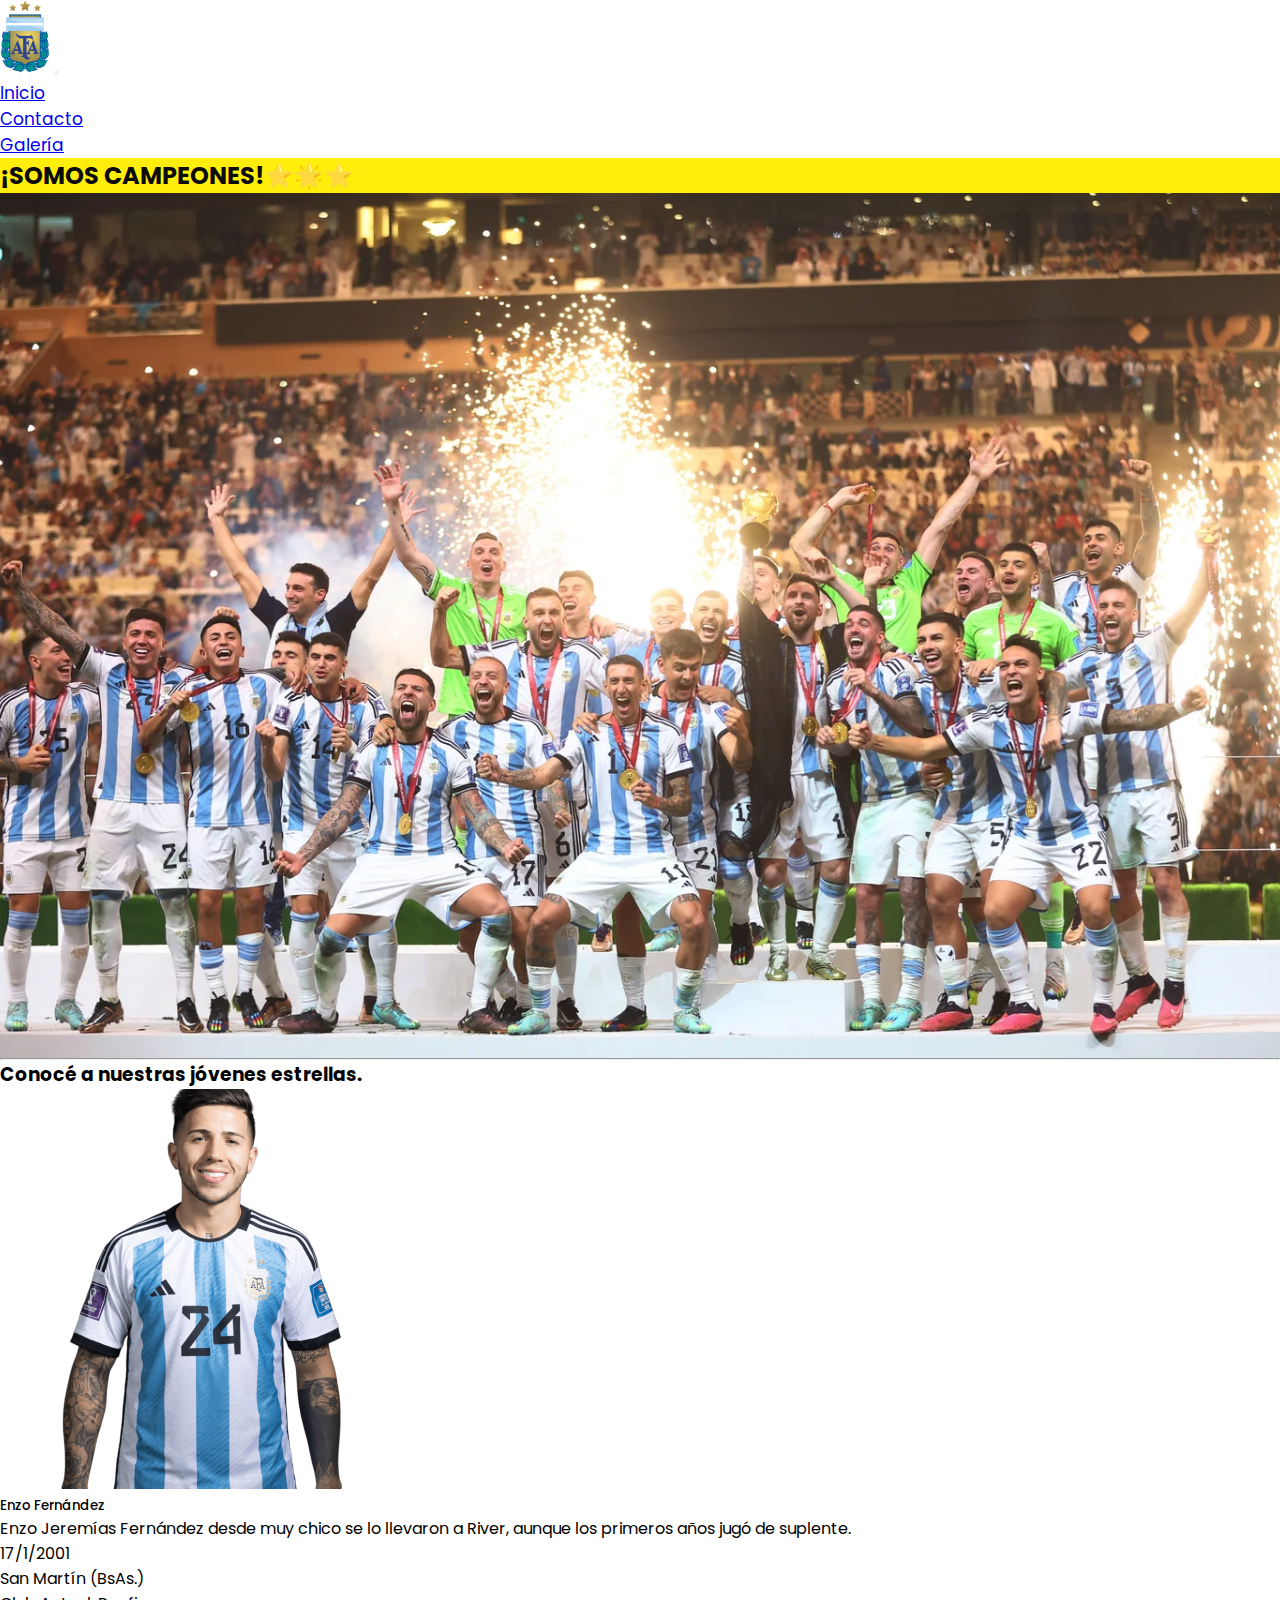
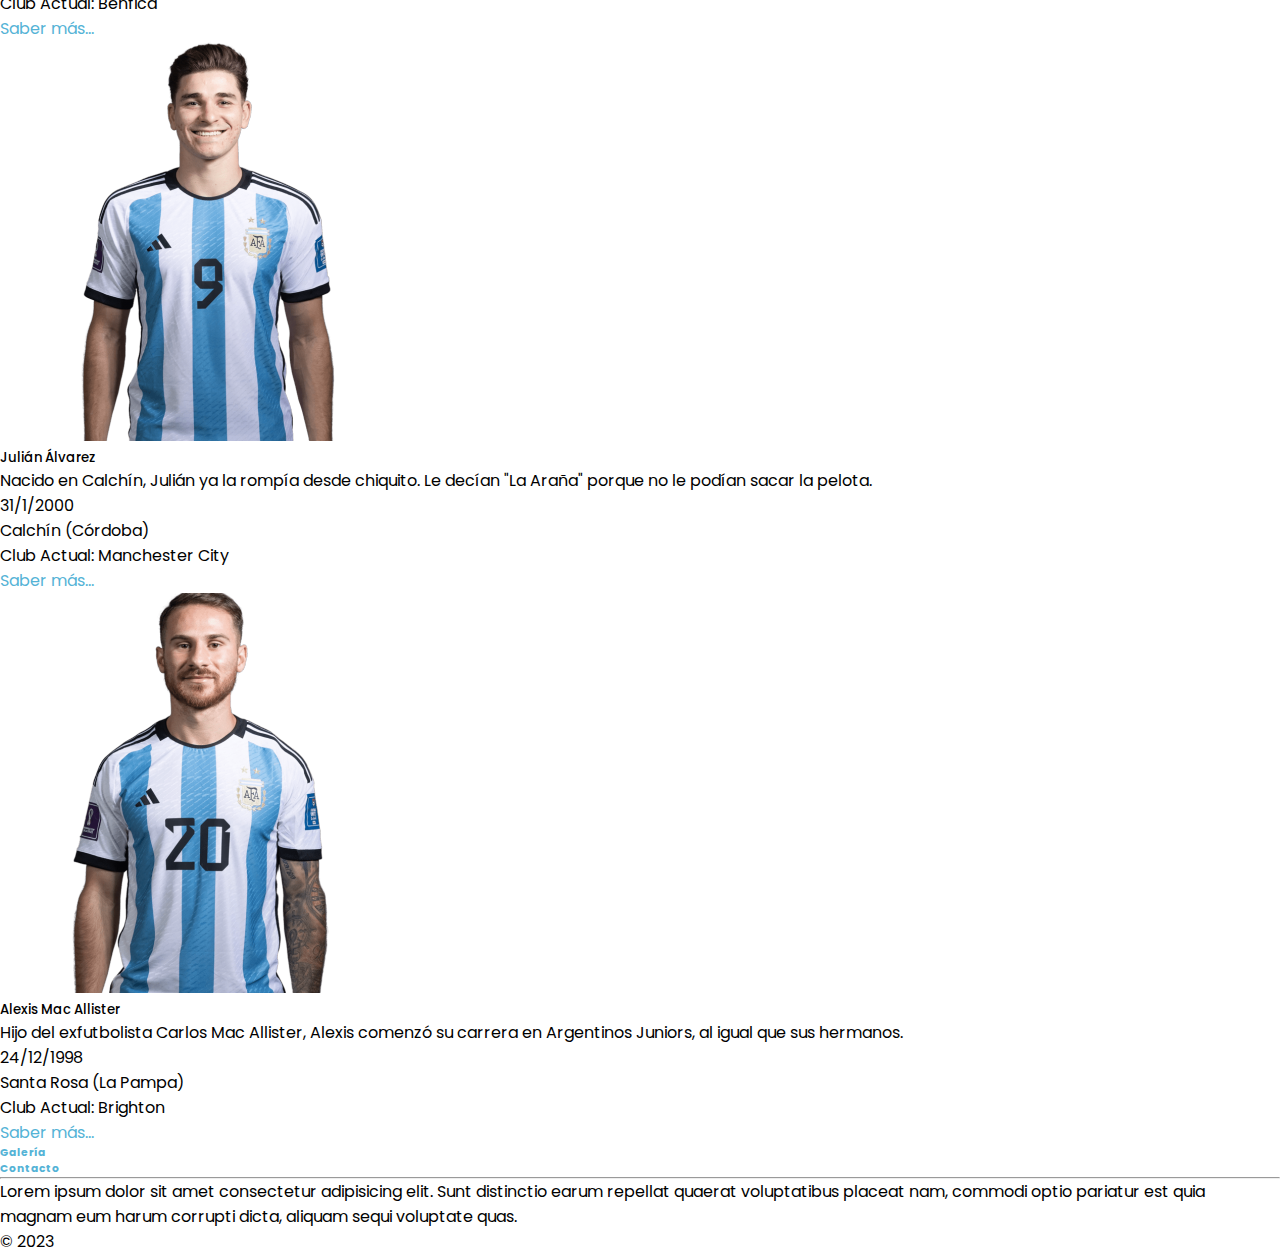
==== index.html @ 124de0a8 "base" ====
<!DOCTYPE html>
<html lang="es">
<head>
    <meta charset="UTF-8">
    <meta http-equiv="X-UA-Compatible" content="IE=edge">
    <meta name="viewport" content="width=device-width, initial-scale=1.0">
    <title>AFA | Inicio</title>
    <link rel="shortcut icon" href="./img/favicon.ico" type="image/x-icon">
    <link href="https://cdn.jsdelivr.net/npm/bootstrap@5.2.3/dist/css/bootstrap.min.css" rel="stylesheet" integrity="sha384-rbsA2VBKQhggwzxH7pPCaAqO46MgnOM80zW1RWuH61DGLwZJEdK2Kadq2F9CUG65" crossorigin="anonymous">
    <link rel="stylesheet" href="https://cdnjs.cloudflare.com/ajax/libs/font-awesome/6.2.1/css/all.min.css" integrity="sha512-MV7K8+y+gLIBoVD59lQIYicR65iaqukzvf/nwasF0nqhPay5w/9lJmVM2hMDcnK1OnMGCdVK+iQrJ7lzPJQd1w==" crossorigin="anonymous" referrerpolicy="no-referrer" />
    <link rel="stylesheet" href="./styles/styles.css">
</head>
<body>
    
    <nav class="navbar navbar-expand-sm bg-info navbar-dark">
        <div class="container-fluid">
          <a class="navbar-brand" href="index.html"><img src="./img/logo.png" alt="logo" style="width: 50px;"></a>
          <button class="navbar-toggler" type="button" data-bs-toggle="collapse" data-bs-target="#collapsibleNavbar">
            <span class="navbar-toggler-icon"></span>
          </button>
          <div class="collapse navbar-collapse" id="collapsibleNavbar">
            <ul class="navbar-nav">
              <li class="nav-item">
                <a class="nav-link active" aria-current="page" href="index.html">Inicio</a>
              </li>
              <li class="nav-item">
                <a class="nav-link" href="./pages/contact.html">Contacto</a>
              </li>
              <li class="nav-item">
                <a class="nav-link" href="./pages/gallery.html">Galería</a>
              </li>  
                </ul>
              </li>
            </ul>
          </div>
        </div>
      </nav>

      <section class="mainbg d-flex justify-content-center align-items-center">
          <h2 class="welcome text-dark mb-auto mt-5 p-2 border border-dark border-3 rounded-pill">¡SOMOS CAMPEONES!⭐🌟⭐</h2>
      </section>

      <hr class="my-5">

      <section class="players container">
          <h3 class="d-flex justify-content-center align-items-center mt-5">Conocé a nuestras jóvenes estrellas.</h3>
          <div class="row mt-5">
              <div class="col-md-4 my-2">
                <div class="player__one card border-primary">
                  <img src="img/enzo.png" class="card-img-top border border-primary border-3" alt="gardel">
                  <div class="card-body">
                    <h5 class="card-title">Enzo Fernández</h5>
                    <p class="card-text">Enzo Jeremías Fernández desde muy chico se lo llevaron a River, aunque los primeros años jugó de suplente.</p>
                  </div>
                  <ul class="list-group list-group-flush">
                    <li class="list-group-item">17/1/2001</li>
                    <li class="list-group-item">San Martín (BsAs.)</li>
                    <li class="list-group-item">Club Actual: Benfica</li>
                  </ul>
                  <div class="card-body">
                    <a href="https://www.transfermarkt.com.ar/enzo-fernandez/profil/spieler/648195" class="boton linkfot btn btn-info text-white">Saber más...</a>
                  </div>
                </div>
              </div>
              <div class="col-md-4 my-2">
                <div class="player__two card border-primary">
                  <img src="img/juli.png" class="card-img-top border border-primary border-3" alt="araña">
                  <div class="card-body">
                    <h5 class="card-title">Julián Álvarez</h5>
                    <p class="card-text">Nacido en Calchín, Julián ya la rompía desde chiquito. Le decían "La Araña" porque no le podían sacar la pelota.</p>
                  </div>
                  <ul class="list-group list-group-flush">
                    <li class="list-group-item">31/1/2000</li>
                    <li class="list-group-item">Calchín (Córdoba)</li>
                    <li class="list-group-item">Club Actual: Manchester City</li>
                  </ul>
                  <div class="card-body">
                    <a href="https://www.transfermarkt.com.ar/julian-alvarez/profil/spieler/576024" class="boton linkfot btn btn-info text-white">Saber más...</a>
                  </div>
                </div>
              </div>
              <div class="col-md-4 my-2">
                <div class="player__three card border-primary">
                  <img src="img/ale.png" class="card-img-top border border-primary border-3" alt="maca">
                  <div class="card-body">
                    <h5 class="card-title">Alexis Mac Allister</h5>
                    <p class="card-text">Hijo del exfutbolista Carlos Mac Allister, Alexis comenzó su carrera en Argentinos Juniors, al igual que sus hermanos.</p>
                  </div>
                  <ul class="list-group list-group-flush">
                    <li class="list-group-item">24/12/1998</li>
                    <li class="list-group-item">Santa Rosa (La Pampa)</li>
                    <li class="list-group-item">Club Actual: Brighton</li>
                  </ul>
                  <div class="card-body">
                    <a href="https://www.transfermarkt.com.ar/alexis-mac-allister/profil/spieler/534033" class="boton linkfot btn btn-info text-white">Saber más...</a>
                  </div>
                </div>
              </div>
          </div>
      </section>
       
      <div>
        <footer class="text-center text-white bg-info">
        
          <div class="container">

            <section class="mt-5">

              <div class="row text-center d-flex justify-content-center pt-5">

                <div class="col-md-2">
                  <h6 class="text-uppercase font-weight-bold">
                    <a href="./pages/gallery.html" class="linkfot text-white">Galería</a>
                  </h6>
                </div>

                <div class="col-md-2">
                  <h6 class="text-uppercase font-weight-bold">
                    <a href="./pages/contact.html" class="linkfot text-white">Contacto</a>
                  </h6>
                </div>

              </div>
            </section>
 

            <hr class="my-5" />


            <section class="mb-5">
              <div class="row d-flex justify-content-center">
                <div class="col-lg-8">
                  <p>
                    Lorem ipsum dolor sit amet consectetur adipisicing elit. Sunt
                    distinctio earum repellat quaerat voluptatibus placeat nam,
                    commodi optio pariatur est quia magnam eum harum corrupti
                    dicta, aliquam sequi voluptate quas.
                  </p>
                </div>
              </div>
            </section>
            <section class="text-center mb-5">
              <a href="https://es-la.facebook.com/AFASeleccionArgentina/" class="text-white me-4">
                <i class="fab fa-facebook-f"></i>
              </a>
              <a href="https://twitter.com/Argentina?ref_src=twsrc%5Egoogle%7Ctwcamp%5Eserp%7Ctwgr%5Eauthor" class="text-white me-4">
                <i class="fab fa-twitter"></i>
              </a>
              <a href="https://www.instagram.com/afaseleccion/" class="text-white me-4">
                <i class="fab fa-instagram"></i>
              </a>
              <a href="https://github.com/frnadev" class="text-white me-4">
                <i class="fab fa-github"></i>
              </a>
            </section>
          </div>
          <div class="text-center p-3 bg-primary">
            © 2023
          </div>
        </footer>
      </div>



    
                          
      


    <script src="https://cdn.jsdelivr.net/npm/bootstrap@5.2.3/dist/js/bootstrap.bundle.min.js" integrity="sha384-kenU1KFdBIe4zVF0s0G1M5b4hcpxyD9F7jL+jjXkk+Q2h455rYXK/7HAuoJl+0I4" crossorigin="anonymous"></script>
</body>
</html>
---- styles/styles.css ----
@import url('https://fonts.googleapis.com/css2?family=Poppins:wght@100;300;400;500;600&display=swap');

* {
    margin: 0;
    padding: 0;
    box-sizing: border-box;
    font-family: 'Poppins', sans-serif;
}

.navbar {
    font-size: 17px;
}

.mainbg {
    background-image: url(../img/mainbg1.png);
    background-size: cover;
    background-repeat: no-repeat;
    background-position: center;
    height: 100vh;
    opacity: 95%;
    -webkit-animation:bg-pan-tr 40s both;
    animation:bg-pan-tr 40s both;
    animation-delay: 2s;

}

.welcome {
    background-color: rgb(255, 238, 0);
    -webkit-animation:roll-in-top .6s ease-out both; 
    animation:roll-in-top .6s ease-out both;
    animation-delay: 3s;
}

.card-title {
    font-weight: 500;
}

.player__one {
    -webkit-animation:roll-in-left .9s ease-out both;
    animation:roll-in-left .9s ease-out both;
    animation-delay: 7s;
}

.player__two {
    -webkit-animation:roll-in-top .9s ease-out both; 
    animation:roll-in-top .9s ease-out both;
    animation-delay: 7s;
}

.player__three {
    -webkit-animation:roll-in-right .9s ease-out both;
    animation:roll-in-right .9s ease-out both;
    animation-delay: 7s;
}


.w-100 {
    width: 100%;
    height: 90vh;
}


.linkfot {
    text-decoration: none;
}

.linkfot {
    box-shadow: inset 0 0 0 0 #54b3d6;
    color: #54b3d6;
    margin: 0 -.25rem;
    padding: 0 .25rem;
    transition: color .3s ease-in-out, box-shadow .3s ease-in-out;
  }

.linkfot:hover {
    box-shadow:inset 100px 0 0 0 #54b3d6;
    color: rgb(0, 4, 255);
}

.boton {
    -webkit-animation:vibrate-1 .900s linear infinite both;animation:vibrate-1 .900s linear infinite both
}

.roll-in-left{-webkit-animation:roll-in-left .6s ease-out both;animation:roll-in-left .6s ease-out both}

.roll-in-right{-webkit-animation:roll-in-right .6s ease-out both;animation:roll-in-right .6s ease-out both}



@-webkit-keyframes roll-in-right{0%{-webkit-transform:translateX(800px) rotate(540deg);transform:translateX(800px) rotate(540deg);opacity:0}100%{-webkit-transform:translateX(0) rotate(0deg);transform:translateX(0) rotate(0deg);opacity:1}}@keyframes roll-in-right{0%{-webkit-transform:translateX(800px) rotate(540deg);transform:translateX(800px) rotate(540deg);opacity:0}100%{-webkit-transform:translateX(0) rotate(0deg);transform:translateX(0) rotate(0deg);opacity:1}}




@-webkit-keyframes roll-in-left{0%{-webkit-transform:translateX(-800px) rotate(-540deg);transform:translateX(-800px) rotate(-540deg);opacity:0}100%{-webkit-transform:translateX(0) rotate(0deg);transform:translateX(0) rotate(0deg);opacity:1}}@keyframes roll-in-left{0%{-webkit-transform:translateX(-800px) rotate(-540deg);transform:translateX(-800px) rotate(-540deg);opacity:0}100%{-webkit-transform:translateX(0) rotate(0deg);transform:translateX(0) rotate(0deg);opacity:1}}



@-webkit-keyframes roll-in-top{0%{-webkit-transform:translateY(-800px) rotate(-540deg);transform:translateY(-800px) rotate(-540deg);opacity:0}100%{-webkit-transform:translateY(0) rotate(0deg);transform:translateY(0) rotate(0deg);opacity:1}}@keyframes roll-in-top{0%{-webkit-transform:translateY(-800px) rotate(-540deg);transform:translateY(-800px) rotate(-540deg);opacity:0}100%{-webkit-transform:translateY(0) rotate(0deg);transform:translateY(0) rotate(0deg);opacity:1}}


@-webkit-keyframes bg-pan-tr{0%{background-position:0 100%}100%{background-position:100% 0}}@keyframes bg-pan-tr{0%{background-position:0 100%}100%{background-position:100% 0}}


@-webkit-keyframes vibrate-1{0%{-webkit-transform:translate(0);transform:translate(0)}20%{-webkit-transform:translate(-2px,2px);transform:translate(-2px,2px)}40%{-webkit-transform:translate(-2px,-2px);transform:translate(-2px,-2px)}60%{-webkit-transform:translate(2px,2px);transform:translate(2px,2px)}80%{-webkit-transform:translate(2px,-2px);transform:translate(2px,-2px)}100%{-webkit-transform:translate(0);transform:translate(0)}}@keyframes vibrate-1{0%{-webkit-transform:translate(0);transform:translate(0)}20%{-webkit-transform:translate(-2px,2px);transform:translate(-2px,2px)}40%{-webkit-transform:translate(-2px,-2px);transform:translate(-2px,-2px)}60%{-webkit-transform:translate(2px,2px);transform:translate(2px,2px)}80%{-webkit-transform:translate(2px,-2px);transform:translate(2px,-2px)}100%{-webkit-transform:translate(0);transform:translate(0)}}

@media screen and (max-width: 780px) {

    .w-100 {
        height: 70vh;
    }

}

@media screen and (max-width: 480px) {

    .w-100 {
        height: 50vh;
    }

}


@media screen and (max-width: 480px) {

    .w-100 {
        height: 35vh;
    }

}
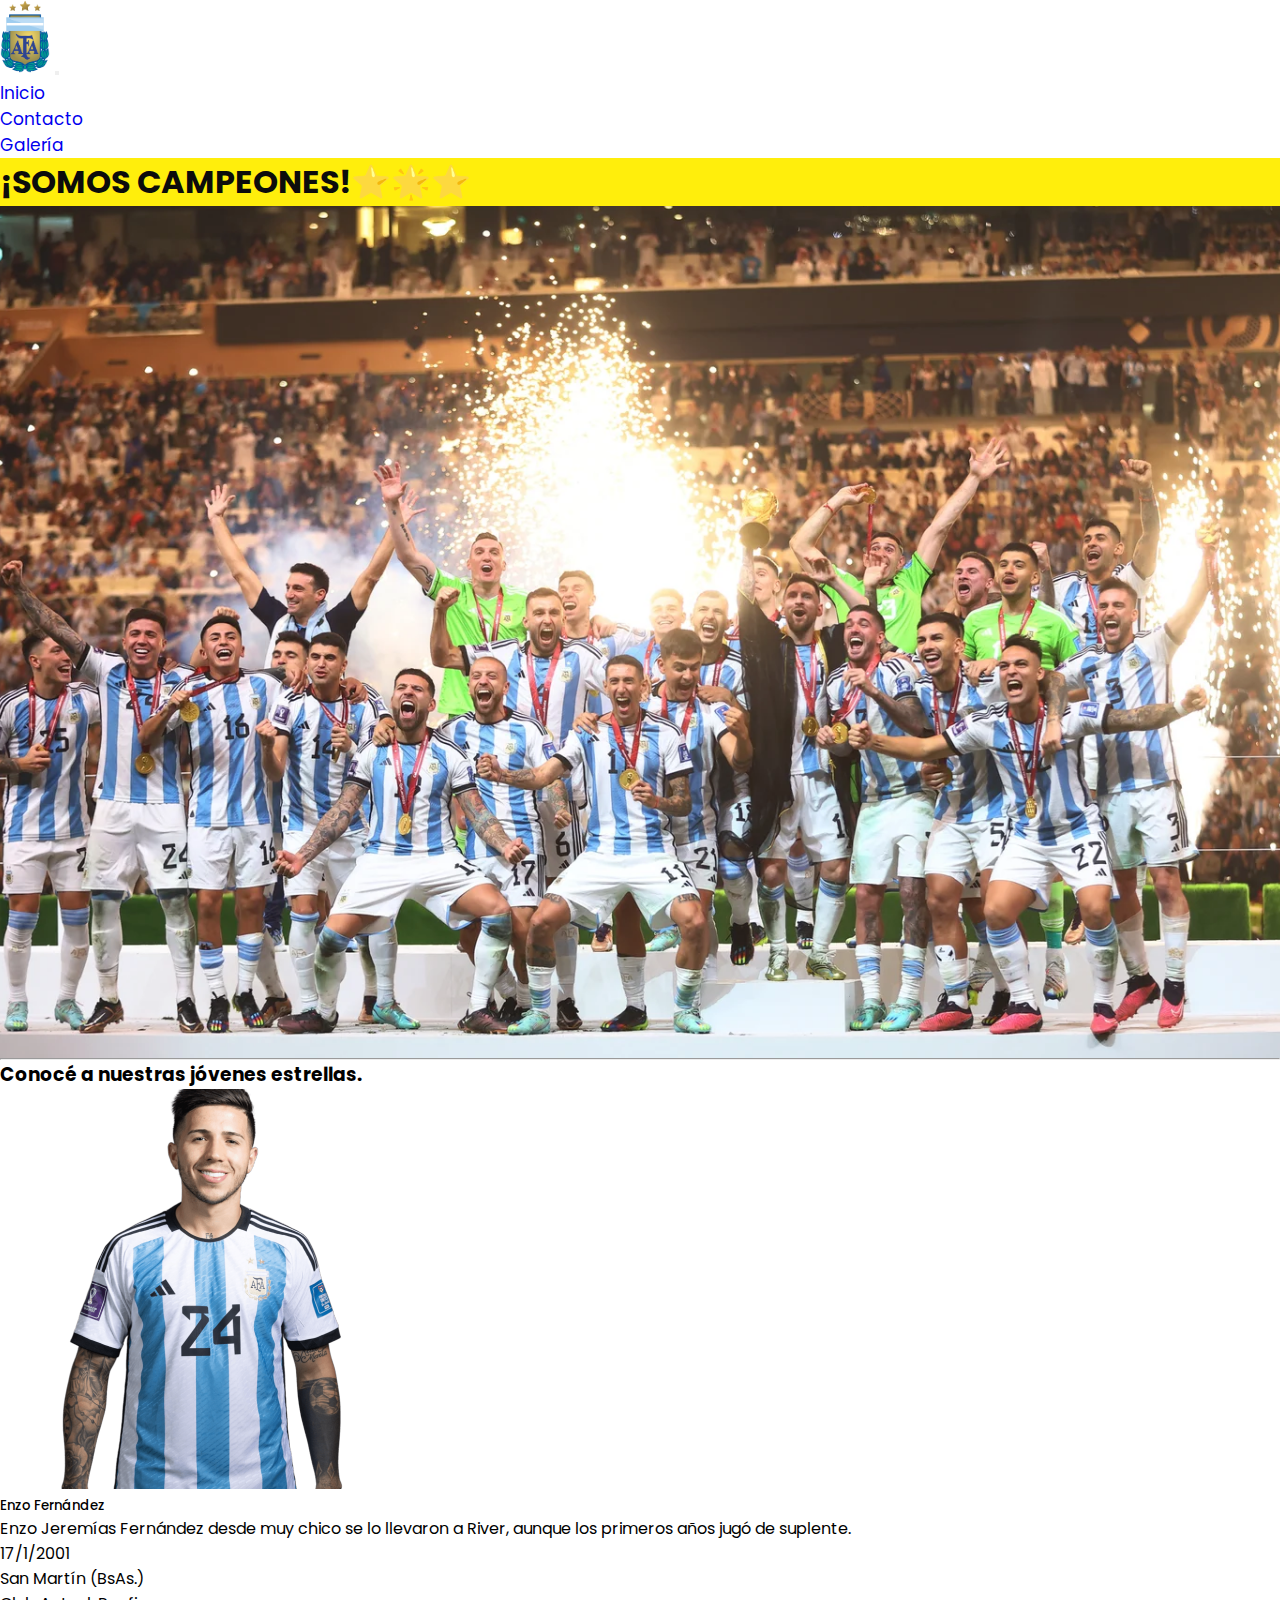
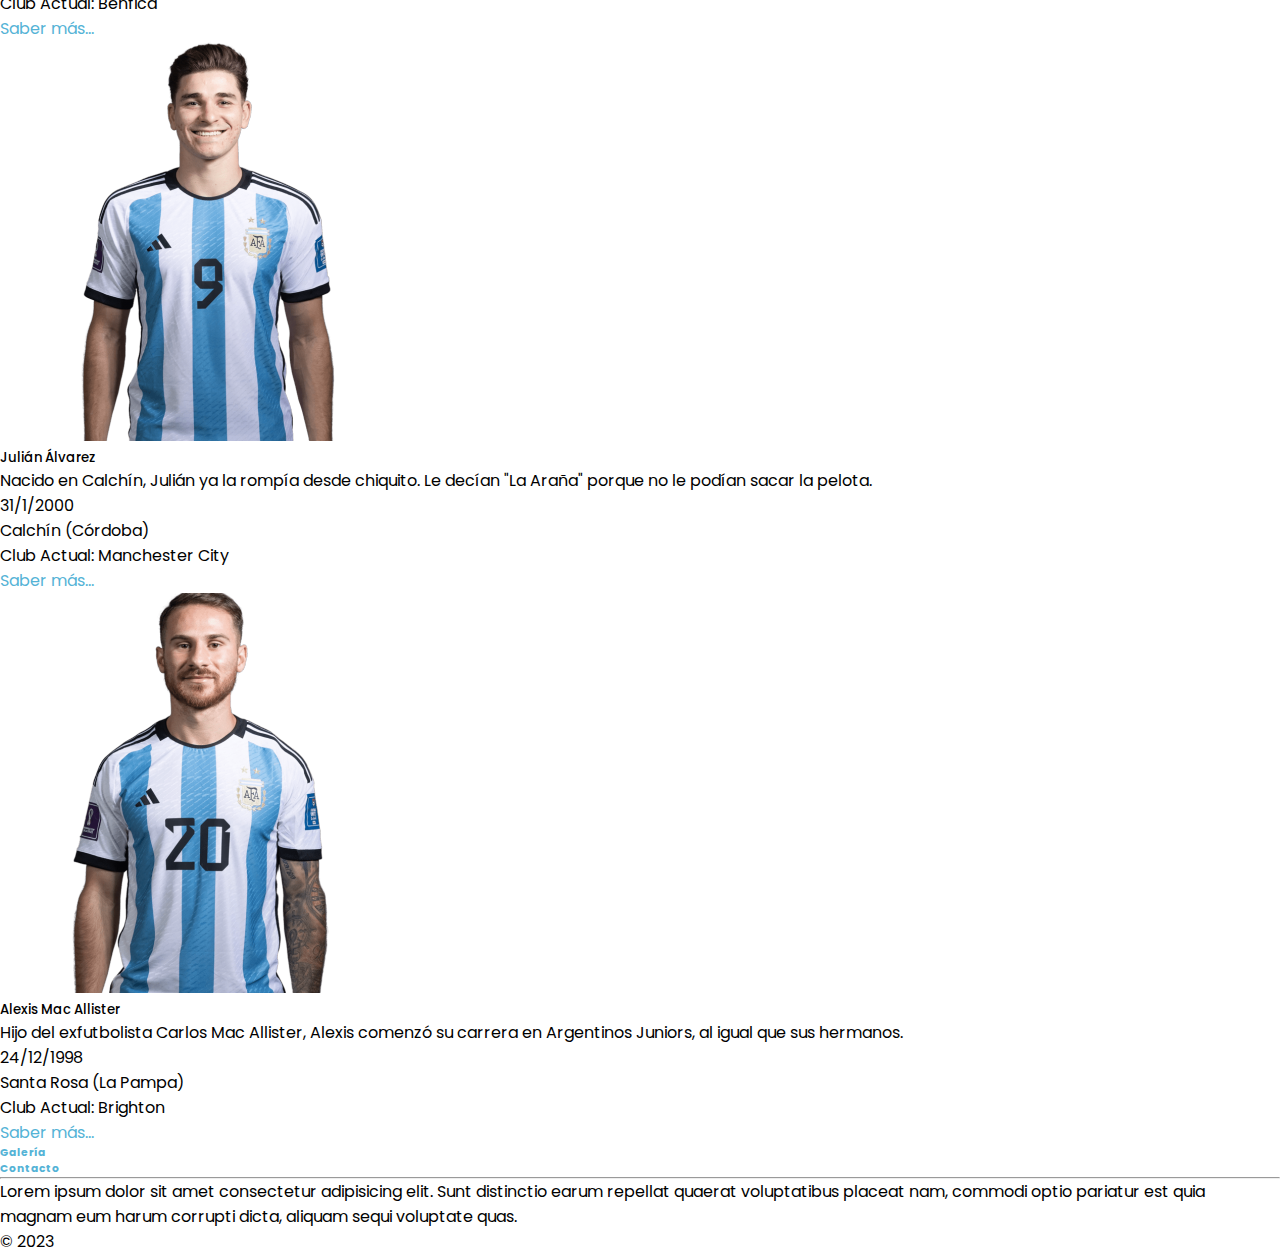
==== commit 55ec642a: "fixes" ====
--- a/index.html
+++ b/index.html
@@ -12,154 +12,156 @@
 </head>
 <body>
     
-    <nav class="navbar navbar-expand-sm bg-info navbar-dark">
-        <div class="container-fluid">
-          <a class="navbar-brand" href="index.html"><img src="./img/logo.png" alt="logo" style="width: 50px;"></a>
-          <button class="navbar-toggler" type="button" data-bs-toggle="collapse" data-bs-target="#collapsibleNavbar">
-            <span class="navbar-toggler-icon"></span>
-          </button>
-          <div class="collapse navbar-collapse" id="collapsibleNavbar">
-            <ul class="navbar-nav">
-              <li class="nav-item">
-                <a class="nav-link active" aria-current="page" href="index.html">Inicio</a>
-              </li>
-              <li class="nav-item">
-                <a class="nav-link" href="./pages/contact.html">Contacto</a>
-              </li>
-              <li class="nav-item">
-                <a class="nav-link" href="./pages/gallery.html">Galería</a>
-              </li>  
-                </ul>
-              </li>
-            </ul>
+    <header>
+      <nav class="navbar navbar-expand-sm bg-info navbar-dark">
+          <div class="container-fluid">
+            <a class="navbar-brand" href="index.html"><img src="./img/logo.png" alt="logo" style="width: 50px;"></a>
+            <button class="navbar-toggler" type="button" data-bs-toggle="collapse" data-bs-target="#collapsibleNavbar">
+              <span class="navbar-toggler-icon"></span>
+            </button>
+            <div class="collapse navbar-collapse" id="collapsibleNavbar">
+              <ul class="navbar-nav">
+                <li class="nav-item">
+                  <a class="nav-link active" aria-current="page" href="index.html">Inicio</a>
+                </li>
+                <li class="nav-item">
+                  <a class="nav-link" href="./pages/contact.html">Contacto</a>
+                </li>
+                <li class="nav-item">
+                  <a class="nav-link" href="./pages/gallery.html">Galería</a>
+                </li>  
+                  </ul>
+                </li>
+              </ul>
+            </div>
           </div>
-        </div>
-      </nav>
+        </nav>
+      </header>
 
       <section class="mainbg d-flex justify-content-center align-items-center">
-          <h2 class="welcome text-dark mb-auto mt-5 p-2 border border-dark border-3 rounded-pill">¡SOMOS CAMPEONES!⭐🌟⭐</h2>
+          <h1 class="welcome text-dark mb-auto mt-5 p-2 border border-dark border-3 rounded-pill">¡SOMOS CAMPEONES!⭐🌟⭐</h1>
       </section>
 
       <hr class="my-5">
 
-      <section class="players container">
-          <h3 class="d-flex justify-content-center align-items-center mt-5">Conocé a nuestras jóvenes estrellas.</h3>
-          <div class="row mt-5">
-              <div class="col-md-4 my-2">
-                <div class="player__one card border-primary">
-                  <img src="img/enzo.png" class="card-img-top border border-primary border-3" alt="gardel">
-                  <div class="card-body">
-                    <h5 class="card-title">Enzo Fernández</h5>
-                    <p class="card-text">Enzo Jeremías Fernández desde muy chico se lo llevaron a River, aunque los primeros años jugó de suplente.</p>
-                  </div>
-                  <ul class="list-group list-group-flush">
-                    <li class="list-group-item">17/1/2001</li>
-                    <li class="list-group-item">San Martín (BsAs.)</li>
-                    <li class="list-group-item">Club Actual: Benfica</li>
-                  </ul>
-                  <div class="card-body">
-                    <a href="https://www.transfermarkt.com.ar/enzo-fernandez/profil/spieler/648195" class="boton linkfot btn btn-info text-white">Saber más...</a>
+      <main>
+        <section class="players container">
+            <h3 class="d-flex justify-content-center align-items-center mt-5">Conocé a nuestras jóvenes estrellas.</h3>
+            <div class="row mt-5">
+                <div class="col-md-4 my-2">
+                  <div class="player__one card border-primary">
+                    <img src="img/enzo.png" class="card-img-top border border-primary border-3" alt="gardel">
+                    <div class="card-body">
+                      <h5 class="card-title">Enzo Fernández</h5>
+                      <p class="card-text">Enzo Jeremías Fernández desde muy chico se lo llevaron a River, aunque los primeros años jugó de suplente.</p>
+                    </div>
+                    <ul class="list-group list-group-flush">
+                      <li class="list-group-item">17/1/2001</li>
+                      <li class="list-group-item">San Martín (BsAs.)</li>
+                      <li class="list-group-item">Club Actual: Benfica</li>
+                    </ul>
+                    <div class="card-body">
+                      <a href="https://www.transfermarkt.com.ar/enzo-fernandez/profil/spieler/648195" target="_blank" class="boton linkfot btn btn-info text-white">Saber más...</a>
+                    </div>
                   </div>
                 </div>
-              </div>
-              <div class="col-md-4 my-2">
-                <div class="player__two card border-primary">
-                  <img src="img/juli.png" class="card-img-top border border-primary border-3" alt="araña">
-                  <div class="card-body">
-                    <h5 class="card-title">Julián Álvarez</h5>
-                    <p class="card-text">Nacido en Calchín, Julián ya la rompía desde chiquito. Le decían "La Araña" porque no le podían sacar la pelota.</p>
-                  </div>
-                  <ul class="list-group list-group-flush">
-                    <li class="list-group-item">31/1/2000</li>
-                    <li class="list-group-item">Calchín (Córdoba)</li>
-                    <li class="list-group-item">Club Actual: Manchester City</li>
-                  </ul>
-                  <div class="card-body">
-                    <a href="https://www.transfermarkt.com.ar/julian-alvarez/profil/spieler/576024" class="boton linkfot btn btn-info text-white">Saber más...</a>
+                <div class="col-md-4 my-2">
+                  <div class="player__two card border-primary">
+                    <img src="img/juli.png" class="card-img-top border border-primary border-3" alt="araña">
+                    <div class="card-body">
+                      <h5 class="card-title">Julián Álvarez</h5>
+                      <p class="card-text">Nacido en Calchín, Julián ya la rompía desde chiquito. Le decían "La Araña" porque no le podían sacar la pelota.</p>
+                    </div>
+                    <ul class="list-group list-group-flush">
+                      <li class="list-group-item">31/1/2000</li>
+                      <li class="list-group-item">Calchín (Córdoba)</li>
+                      <li class="list-group-item">Club Actual: Manchester City</li>
+                    </ul>
+                    <div class="card-body">
+                      <a href="https://www.transfermarkt.com.ar/julian-alvarez/profil/spieler/576024" target="_blank" class="boton linkfot btn btn-info text-white">Saber más...</a>
+                    </div>
                   </div>
                 </div>
-              </div>
-              <div class="col-md-4 my-2">
-                <div class="player__three card border-primary">
-                  <img src="img/ale.png" class="card-img-top border border-primary border-3" alt="maca">
-                  <div class="card-body">
-                    <h5 class="card-title">Alexis Mac Allister</h5>
-                    <p class="card-text">Hijo del exfutbolista Carlos Mac Allister, Alexis comenzó su carrera en Argentinos Juniors, al igual que sus hermanos.</p>
-                  </div>
-                  <ul class="list-group list-group-flush">
-                    <li class="list-group-item">24/12/1998</li>
-                    <li class="list-group-item">Santa Rosa (La Pampa)</li>
-                    <li class="list-group-item">Club Actual: Brighton</li>
-                  </ul>
-                  <div class="card-body">
-                    <a href="https://www.transfermarkt.com.ar/alexis-mac-allister/profil/spieler/534033" class="boton linkfot btn btn-info text-white">Saber más...</a>
+                <div class="col-md-4 my-2">
+                  <div class="player__three card border-primary">
+                    <img src="img/ale.png" class="card-img-top border border-primary border-3" alt="maca">
+                    <div class="card-body">
+                      <h5 class="card-title">Alexis Mac Allister</h5>
+                      <p class="card-text">Hijo del exfutbolista Carlos Mac Allister, Alexis comenzó su carrera en Argentinos Juniors, al igual que sus hermanos.</p>
+                    </div>
+                    <ul class="list-group list-group-flush">
+                      <li class="list-group-item">24/12/1998</li>
+                      <li class="list-group-item">Santa Rosa (La Pampa)</li>
+                      <li class="list-group-item">Club Actual: Brighton</li>
+                    </ul>
+                    <div class="card-body">
+                      <a href="https://www.transfermarkt.com.ar/alexis-mac-allister/profil/spieler/534033" target="_blank" class="boton linkfot btn btn-info text-white">Saber más...</a>
+                    </div>
                   </div>
                 </div>
+            </div>
+        </section>
+       </main>
+      
+      <footer class="text-center text-white bg-info">
+        
+        <div class="container">
+
+          <section class="mt-5">
+
+            <div class="row text-center d-flex justify-content-center pt-5">
+
+              <div class="col-md-2">
+                <h6 class="text-uppercase font-weight-bold">
+                  <a href="./pages/gallery.html" class="linkfot text-white">Galería</a>
+                </h6>
               </div>
-          </div>
-      </section>
-       
-      <div>
-        <footer class="text-center text-white bg-info">
-        
-          <div class="container">
 
-            <section class="mt-5">
+               <div class="col-md-2">
+                <h6 class="text-uppercase font-weight-bold">
+                  <a href="./pages/contact.html" class="linkfot text-white">Contacto</a>
+                </h6>
+              </div>
 
-              <div class="row text-center d-flex justify-content-center pt-5">
-
-                <div class="col-md-2">
-                  <h6 class="text-uppercase font-weight-bold">
-                    <a href="./pages/gallery.html" class="linkfot text-white">Galería</a>
-                  </h6>
-                </div>
-
-                <div class="col-md-2">
-                  <h6 class="text-uppercase font-weight-bold">
-                    <a href="./pages/contact.html" class="linkfot text-white">Contacto</a>
-                  </h6>
-                </div>
-
-              </div>
-            </section>
+            </div>
+          </section>
  
 
-            <hr class="my-5" />
+          <hr class="my-5" />
 
 
-            <section class="mb-5">
-              <div class="row d-flex justify-content-center">
-                <div class="col-lg-8">
-                  <p>
-                    Lorem ipsum dolor sit amet consectetur adipisicing elit. Sunt
-                    distinctio earum repellat quaerat voluptatibus placeat nam,
-                    commodi optio pariatur est quia magnam eum harum corrupti
-                    dicta, aliquam sequi voluptate quas.
-                  </p>
-                </div>
+          <section class="mb-5">
+            <div class="row d-flex justify-content-center">
+              <div class="col-lg-8">
+                <p>
+                  Lorem ipsum dolor sit amet consectetur adipisicing elit. Sunt
+                  distinctio earum repellat quaerat voluptatibus placeat nam,
+                  commodi optio pariatur est quia magnam eum harum corrupti
+                  dicta, aliquam sequi voluptate quas.
+                </p>
               </div>
-            </section>
-            <section class="text-center mb-5">
-              <a href="https://es-la.facebook.com/AFASeleccionArgentina/" class="text-white me-4">
-                <i class="fab fa-facebook-f"></i>
-              </a>
-              <a href="https://twitter.com/Argentina?ref_src=twsrc%5Egoogle%7Ctwcamp%5Eserp%7Ctwgr%5Eauthor" class="text-white me-4">
-                <i class="fab fa-twitter"></i>
-              </a>
-              <a href="https://www.instagram.com/afaseleccion/" class="text-white me-4">
-                <i class="fab fa-instagram"></i>
-              </a>
-              <a href="https://github.com/frnadev" class="text-white me-4">
-                <i class="fab fa-github"></i>
-              </a>
-            </section>
-          </div>
-          <div class="text-center p-3 bg-primary">
-            © 2023
-          </div>
-        </footer>
-      </div>
-
+            </div>
+          </section>
+          <section class="text-center mb-5">
+            <a href="https://es-la.facebook.com/AFASeleccionArgentina/" target="_blank" class="text-white me-4">
+              <i class="fab fa-facebook-f"></i>
+            </a>
+            <a href="https://twitter.com/Argentina?ref_src=twsrc%5Egoogle%7Ctwcamp%5Eserp%7Ctwgr%5Eauthor" target="_blank" class="text-white me-4">
+              <i class="fab fa-twitter"></i>
+            </a>
+            <a href="https://www.instagram.com/afaseleccion/" target="_blank" class="text-white me-4">
+              <i class="fab fa-instagram"></i>
+            </a>
+            <a href="https://github.com/frnadev" target="_blank" class="text-white me-4">
+              <i class="fab fa-github"></i>
+            </a>
+          </section>
+        </div>
+        <div class="text-center p-3 bg-primary">
+           © 2023
+        </div>
+      </footer>
+      
 
 
     
--- a/styles/styles.css
+++ b/styles/styles.css
@@ -85,22 +85,17 @@
 
 .roll-in-right{-webkit-animation:roll-in-right .6s ease-out both;animation:roll-in-right .6s ease-out both}
 
-
+a {
+    text-decoration: none;
+}
 
 @-webkit-keyframes roll-in-right{0%{-webkit-transform:translateX(800px) rotate(540deg);transform:translateX(800px) rotate(540deg);opacity:0}100%{-webkit-transform:translateX(0) rotate(0deg);transform:translateX(0) rotate(0deg);opacity:1}}@keyframes roll-in-right{0%{-webkit-transform:translateX(800px) rotate(540deg);transform:translateX(800px) rotate(540deg);opacity:0}100%{-webkit-transform:translateX(0) rotate(0deg);transform:translateX(0) rotate(0deg);opacity:1}}
 
-
-
-
 @-webkit-keyframes roll-in-left{0%{-webkit-transform:translateX(-800px) rotate(-540deg);transform:translateX(-800px) rotate(-540deg);opacity:0}100%{-webkit-transform:translateX(0) rotate(0deg);transform:translateX(0) rotate(0deg);opacity:1}}@keyframes roll-in-left{0%{-webkit-transform:translateX(-800px) rotate(-540deg);transform:translateX(-800px) rotate(-540deg);opacity:0}100%{-webkit-transform:translateX(0) rotate(0deg);transform:translateX(0) rotate(0deg);opacity:1}}
-
-
 
 @-webkit-keyframes roll-in-top{0%{-webkit-transform:translateY(-800px) rotate(-540deg);transform:translateY(-800px) rotate(-540deg);opacity:0}100%{-webkit-transform:translateY(0) rotate(0deg);transform:translateY(0) rotate(0deg);opacity:1}}@keyframes roll-in-top{0%{-webkit-transform:translateY(-800px) rotate(-540deg);transform:translateY(-800px) rotate(-540deg);opacity:0}100%{-webkit-transform:translateY(0) rotate(0deg);transform:translateY(0) rotate(0deg);opacity:1}}
 
-
 @-webkit-keyframes bg-pan-tr{0%{background-position:0 100%}100%{background-position:100% 0}}@keyframes bg-pan-tr{0%{background-position:0 100%}100%{background-position:100% 0}}
-
 
 @-webkit-keyframes vibrate-1{0%{-webkit-transform:translate(0);transform:translate(0)}20%{-webkit-transform:translate(-2px,2px);transform:translate(-2px,2px)}40%{-webkit-transform:translate(-2px,-2px);transform:translate(-2px,-2px)}60%{-webkit-transform:translate(2px,2px);transform:translate(2px,2px)}80%{-webkit-transform:translate(2px,-2px);transform:translate(2px,-2px)}100%{-webkit-transform:translate(0);transform:translate(0)}}@keyframes vibrate-1{0%{-webkit-transform:translate(0);transform:translate(0)}20%{-webkit-transform:translate(-2px,2px);transform:translate(-2px,2px)}40%{-webkit-transform:translate(-2px,-2px);transform:translate(-2px,-2px)}60%{-webkit-transform:translate(2px,2px);transform:translate(2px,2px)}80%{-webkit-transform:translate(2px,-2px);transform:translate(2px,-2px)}100%{-webkit-transform:translate(0);transform:translate(0)}}
 
@@ -120,7 +115,6 @@
 
 }
 
-
 @media screen and (max-width: 480px) {
 
     .w-100 {
